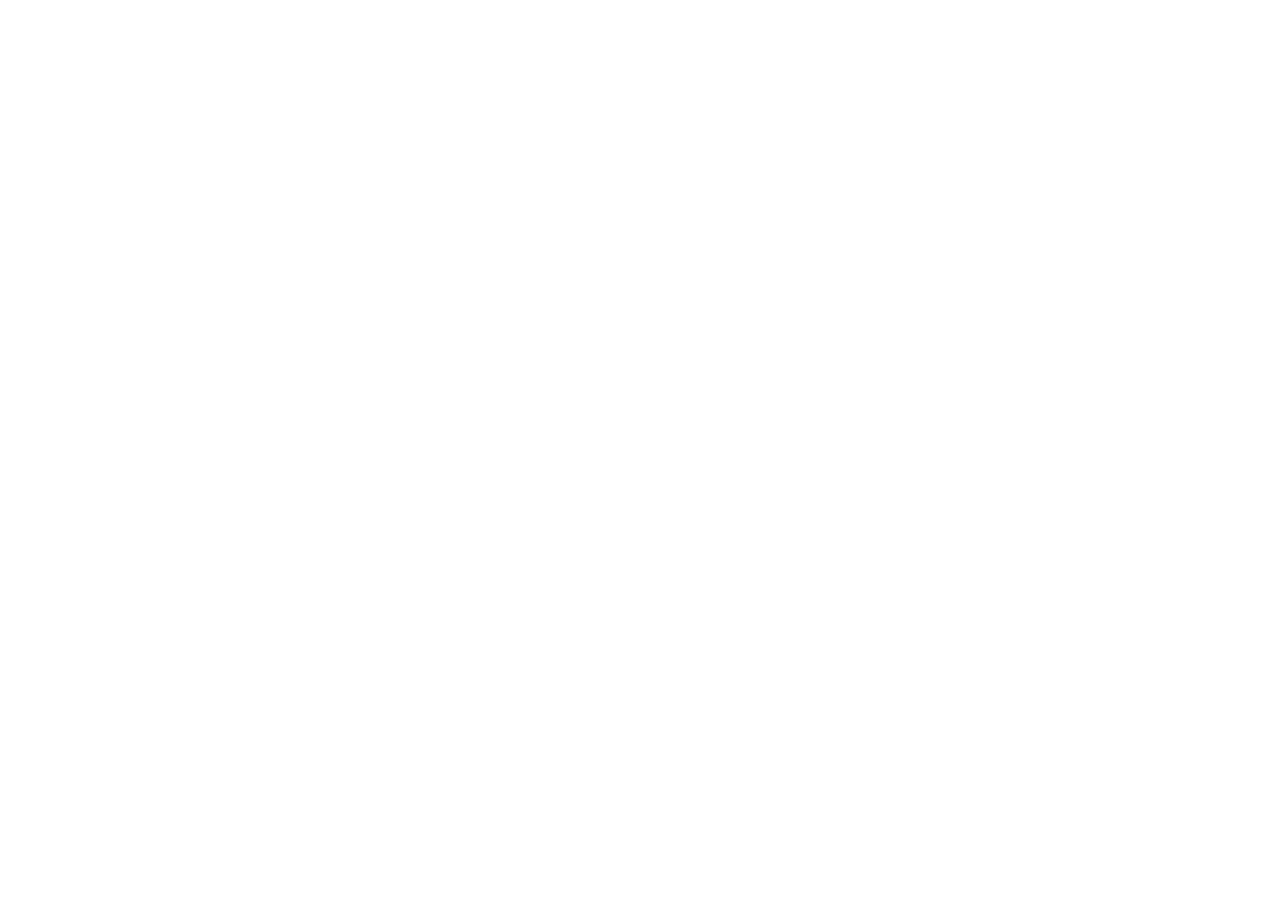
==== index.html @ b29e6efd "initial commit" ====
<!DOCTYPE html>
<html lang="en">
<head>
    <meta charset="UTF-8">
    <meta name="viewport" content="width=device-width, initial-scale=1.0">
    <title>Sign-up</title>
    <!-- reset -->
    <link rel="stylesheet" href="./css/reset.css">
    <!-- components -->
    <link rel="stylesheet" href="./css/button.css">
    <link rel="stylesheet" href="./css/form.css">
    <!-- custom -->
    <link rel="stylesheet" href="./css/custom.css">
</head>
<body>
    
</body>
</html>
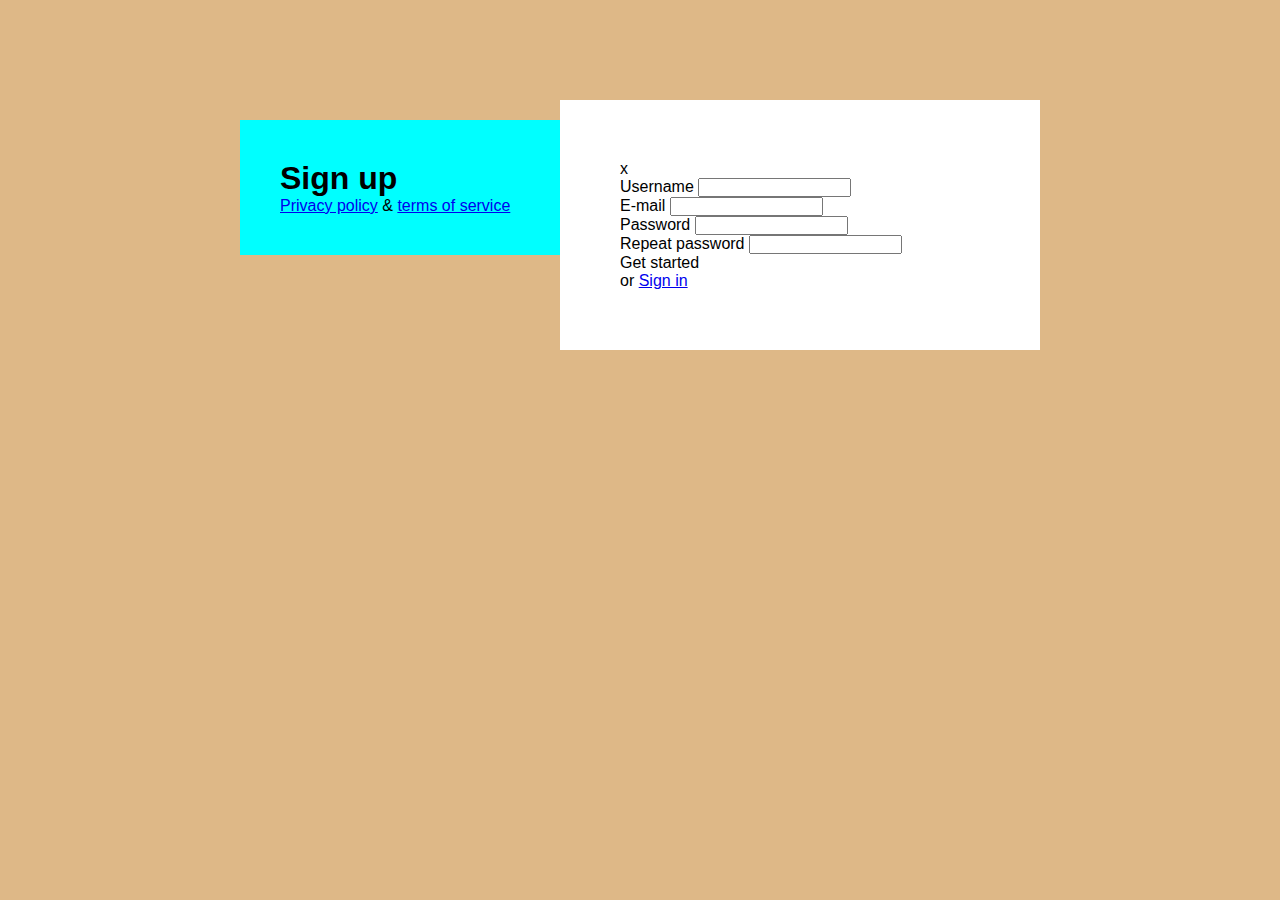
==== commit 4e6d95dd: "html and css update" ====
--- a/index.html
+++ b/index.html
@@ -13,6 +13,41 @@
     <link rel="stylesheet" href="./css/custom.css">
 </head>
 <body>
-    
+    <main>
+        <div class="left-side">
+            <h1>Sign up</h1>
+            <footer>
+                <a href="#">Privacy policy</a>
+                <span>&amp</span>
+                <a href="#">terms of service</a>
+            </footer>
+        </div>
+        <div class="right-side">
+            <div class="close">x</div>
+            <form class="form">
+                <div class="form-row">
+                    <label for="username">Username</label>
+                    <input id="username" type="text" required>
+                </div>
+                <div class="form-row">
+                    <label for="email">E-mail</label>
+                    <input id="email" type="email" required>
+                </div>
+                <div class="form-row">
+                    <label for="password">Password</label>
+                    <input id="password" type="password" required>
+                </div>
+                <div class="form-row">
+                    <label for="re_pass">Repeat password</label>
+                    <input id="re_pass" type="password" required>
+                </div>
+                <div class="form-row">
+                    <div class="btn">Get started</div>
+                    <span>or</span>
+                    <a href="#">Sign in</a>
+                </div>
+            </form>
+        </div>
+    </main>
 </body>
 </html>--- a/css/custom.css
+++ b/css/custom.css
@@ -0,0 +1,36 @@
+body {
+    background-color: burlywood;
+}
+main {
+    display: inline-block;
+    width: 800px;
+    margin-top: 100px;
+    margin-left: calc(50% - 400px);
+}
+.left-side {
+    display: inline-block;
+    float: left;
+    width: 40%;
+    background-color: aqua;
+    padding: 40px;
+    margin-top: 20px;
+}
+    h1 {}
+    footer {}
+    footer > a {}
+    footer > span{}
+.right-side {
+    display: inline-block;
+    float: left;
+    width: 60%;
+    background-color: #ffffff;
+    padding: 60px;
+}
+    .close {}
+    .form {}
+        .form-row {}
+            label {}
+            input {}
+            .btn {}
+            .form-row > span {}
+            .form-row > a {}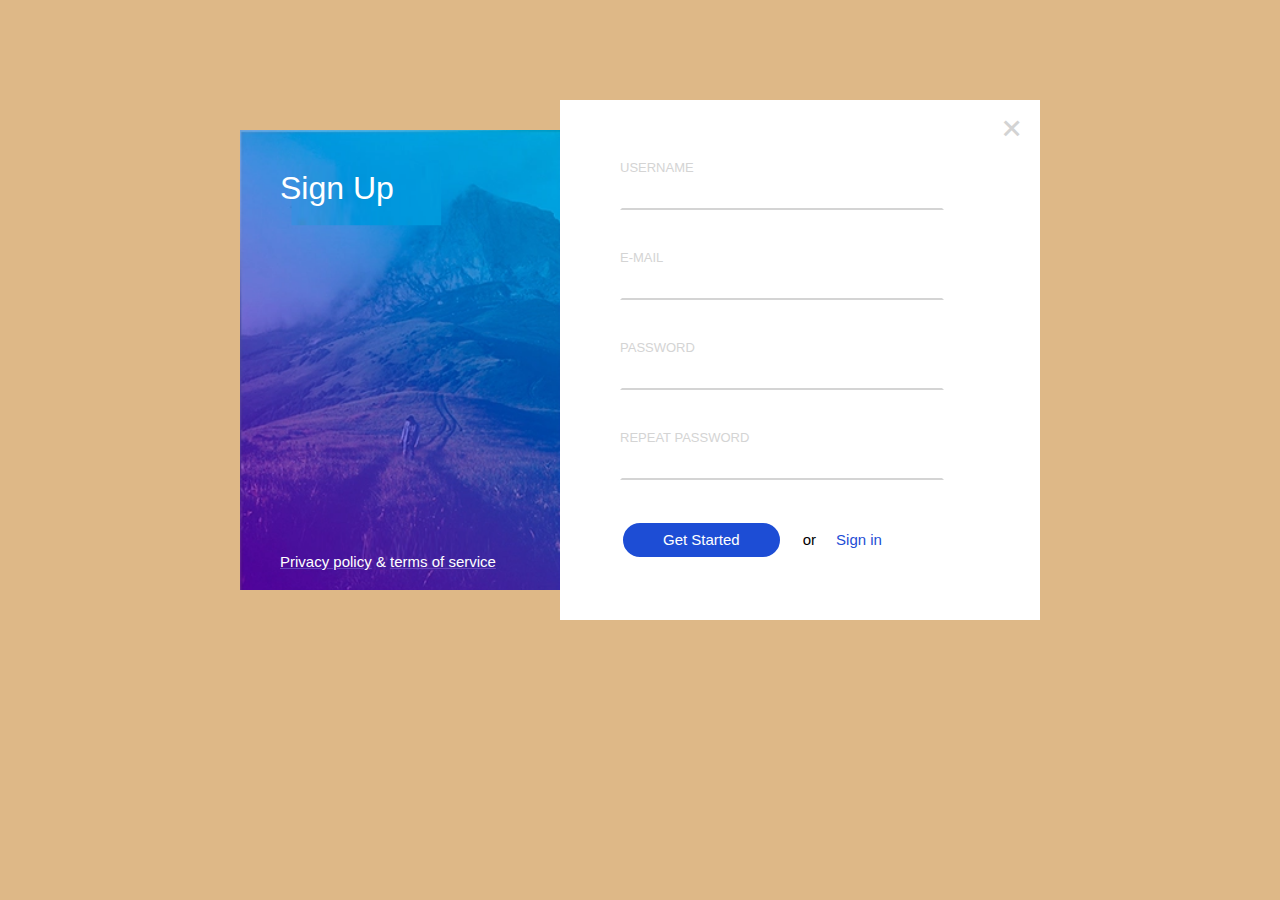
==== commit ade80156: "readme, css update" ====
--- a/index.html
+++ b/index.html
@@ -23,7 +23,7 @@
             </footer>
         </div>
         <div class="right-side">
-            <div class="close">x</div>
+            <div class="close">+</div>
             <form class="form">
                 <div class="form-row">
                     <label for="username">Username</label>
--- a/css/custom.css
+++ b/css/custom.css
@@ -6,31 +6,120 @@
     width: 800px;
     margin-top: 100px;
     margin-left: calc(50% - 400px);
+    position: relative;
 }
 .left-side {
     display: inline-block;
+    color: white;
     float: left;
     width: 40%;
-    background-color: aqua;
+    background-color: #461D9F;
     padding: 40px;
-    margin-top: 20px;
+    position: absolute;
+    top: 30px;
+    bottom: 30px;
+    background-image: url(../img/kalnas.jpg);
+    background-repeat: no-repeat;
+    background-size: cover;
+    background-position: center;
 }
-    h1 {}
-    footer {}
-    footer > a {}
-    footer > span{}
+    h1 {
+        display: inline-block;
+        width: 100%;
+        float: left;
+        font-weight: lighter;
+        text-transform: capitalize;
+    }
+    footer {
+        position: absolute;
+        bottom: 20px;
+        font-size: 15px;
+    }
+    footer > a {
+        display: inline-block;
+        font-size: 15px;
+        color: white;
+        text-decoration: underline;
+        text-decoration-color: #6845BE;
+    }
 .right-side {
     display: inline-block;
-    float: left;
+    float: right;
     width: 60%;
     background-color: #ffffff;
     padding: 60px;
+    position: relative;
 }
-    .close {}
-    .form {}
-        .form-row {}
-            label {}
-            input {}
-            .btn {}
-            .form-row > span {}
-            .form-row > a {}+    .close {
+        display: inline-block;
+        text-align: center;
+        line-height: 55px;
+        float: left;
+        position: absolute;
+        top: 0;
+        right: 0;
+        width: 60px;
+        height: 60px;
+        color: lightgray;
+        font-size: 40px;
+        cursor: pointer;
+        transform: rotate(45deg);
+        font-weight: 100;
+    }
+    .form {
+        display: inline-block;
+        width: 100%;
+    }
+        .form-row {
+            display: inline-block;
+            width: 100%;
+    }
+        .form-row + .form-row {
+            margin-top: 40px;
+        }
+            .form-row > label {
+                display: inline-block;
+                width: 100%;
+                font-size: 13px;
+                color: #D4D4D4;
+                margin-bottom: 10px;
+                text-transform: uppercase;
+            }
+            .form-row > input {
+                display: inline-block;
+                width: 90%;
+                border-color: transparent;
+                border-bottom-color: #D4D4D4;
+                font-size: 18px;
+            }
+            .btn {
+                display: inline-block;
+                border-style: solid;
+                background-color: #1D4DD5;
+                color: white;
+                padding: 7px 40px;
+                border-radius: 20px;
+                line-height: 20px;
+                font-size: 15px;
+                text-align: center;
+                float: left;
+                cursor: pointer;
+                text-transform: capitalize;
+            }
+            .form-row > span {
+                display: inline-block;
+                float: left;
+                padding: 10px;
+                line-height: 20px;
+                font-size: 15px;
+                margin-left: 10px;
+            }
+            .form-row > a {
+                display: inline-block;
+                float: left;
+                padding: 10px;
+                line-height: 20px;
+                font-size: 15px;
+                color: #1D4DD5;
+                text-decoration: none;
+            }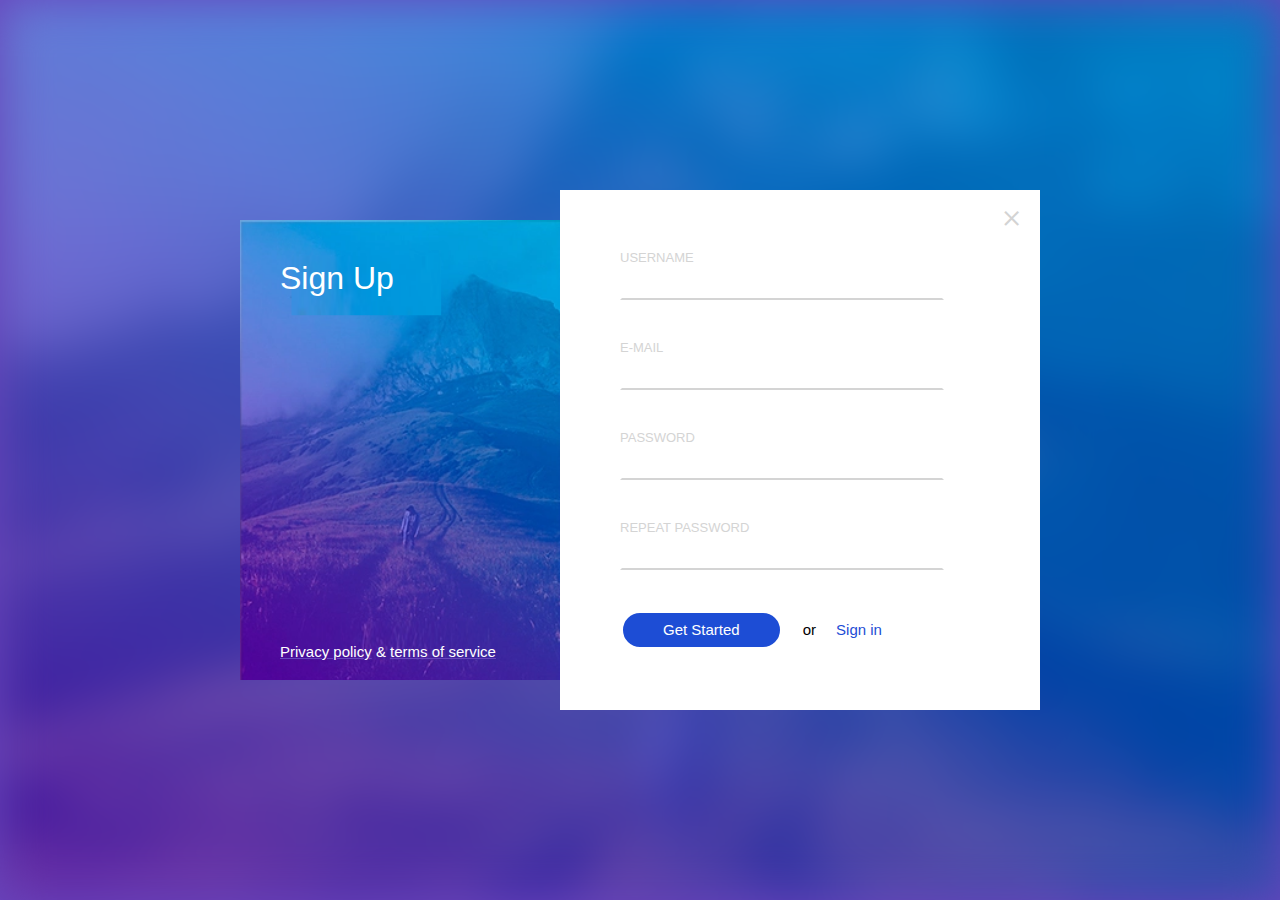
==== commit 4976963a: "background img + blur filter" ====
--- a/index.html
+++ b/index.html
@@ -13,6 +13,7 @@
     <link rel="stylesheet" href="./css/custom.css">
 </head>
 <body>
+    <div class="background"></div>
     <main>
         <div class="left-side">
             <h1>Sign up</h1>
--- a/css/custom.css
+++ b/css/custom.css
@@ -1,12 +1,23 @@
 body {
-    background-color: burlywood;
+    background-color: #6845BE;
+}
+.background {
+    display: inline-block;
+    background-image: url(../img/kalnas.jpg);
+    background-repeat: no-repeat;
+    background-size: cover;
+    background-position: center;
+    filter: blur(24px);
+    width: 100%;
+    height: 100vh;
 }
 main {
     display: inline-block;
     width: 800px;
-    margin-top: 100px;
-    margin-left: calc(50% - 400px);
-    position: relative;
+    position: absolute;
+    top: 50%;
+    left: 50%;
+    transform: translate(-50%, -50%)
 }
 .left-side {
     display: inline-block;
@@ -63,8 +74,10 @@
         color: lightgray;
         font-size: 40px;
         cursor: pointer;
+        transform-origin: center;
         transform: rotate(45deg);
         font-weight: 100;
+        font-family: 'Times New Roman', Times, serif;
     }
     .form {
         display: inline-block;
